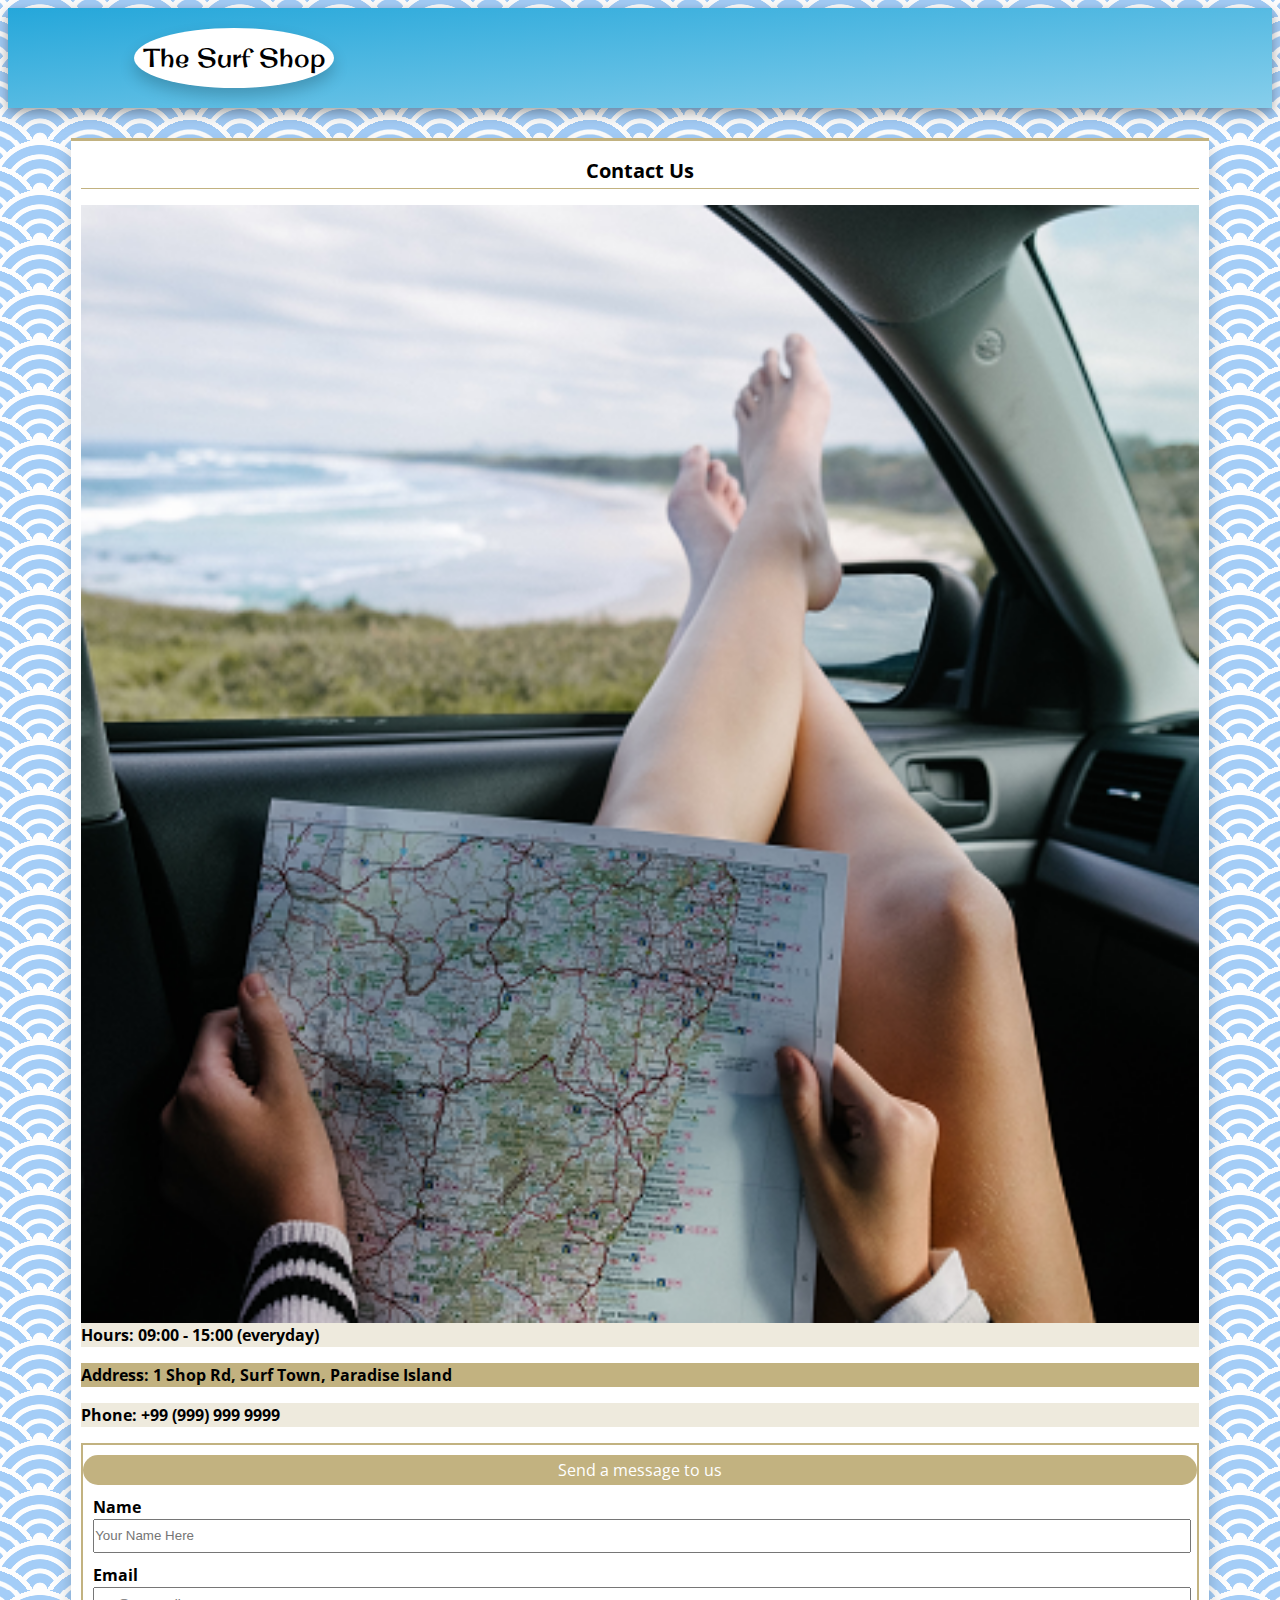
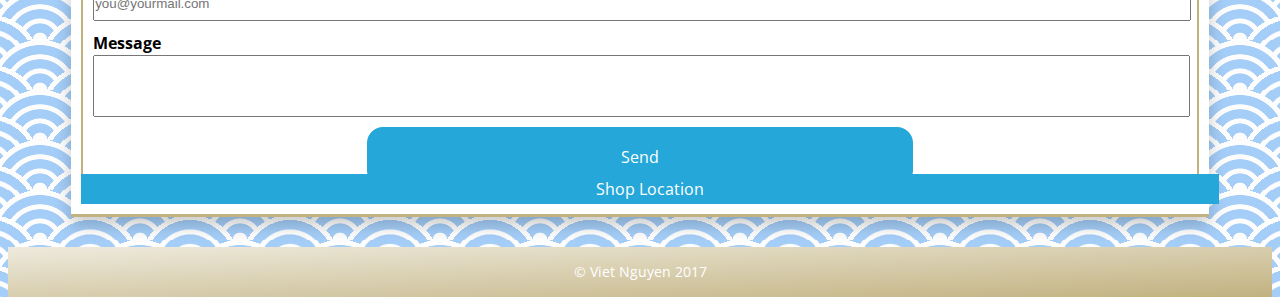
==== contact.html @ ef5895ad "working on jumbotron" ====
<!DOCTYPE html>
<html lang="en">
	<head>
		<meta charset="utf-8"/>
		<meta http-equiv="x-ua-compatible" content="ie=edge"/>
		<meta name="viewport" content="width=device-width, initial-scale=1"/>
		<link rel="stylesheet" type="text/css" href="http://meyerweb.com/eric/tools/css/reset/reset.css"/>
		<link rel="stylesheet" type="text/css" href="assets/style.css"/>
		<link href="https://fonts.googleapis.com/css?family=Open+Sans|Original+Surfer" rel="stylesheet">
		<title>The Surf Shop - Contact</title>
	</head>
	
	<body>
		<nav>
			<div class="dropdown" style="float:left;">
			    <button class="dropbtn">
					<div class="sandwichMenu"></div>
					<div class="sandwichMenu"></div>
				</button>
				
			    <div class="dropdown-content" style="left:0;">
					<a href="shop.html">Shop</a>
					<a href="events.html">Events</a>
					<a href="contact.html">Contact</a>
			    </div>
			</div>
			
			<div class="logo">
				<a href="index.html">The Surf Shop</a>
			</div>
		</nav>
		
		<div class="content">
			<div class="container">
				<div class="textWrap clearfix">
					<h1 class="title">Contact Us</h1>
					
					<div class="containerCard containerCardBreak cardOdd">
						<div class="containerFull">
							<a href="">
								<img src="assets/map.png" alt="Party" class="img"/>
								<div class="details">Shop Location</div>
							</a>
						</div>
						<div class="boldText contactLight"><p>Hours: 09:00 - 15:00 (everyday)</p></div>
						<div class="boldText contactDark"><p>Address: 1 Shop Rd, Surf Town, Paradise Island</p></div>
						<div class="boldText contactLight"><p>Phone: +99 (999) 999 9999</p></div>
					</div>
					
					<div class="containerCard containerCardBreak cardBorder cardEven">
						<div class="surfboard messageTitle">
							Send a message to us
						</div>
						
						<form class="contactForm">
							<div>
								<label class="labelName boldText">Name</label>
								<input type="text" class="input" placeholder="Your Name Here">
							</div>
							<div>
								<label class="labelName boldText">Email</label>
								<input type="email" class="input" placeholder="you@yourmail.com">
							</div>
							<div>
								<label class="labelName boldText">Message</label>
								<textarea class="input textArea"></textarea>
							</div>
							<a href=""><div class="button">Send</div></a>
						</form>	
					</div>
				</div>
			</div>
		</div>
		
		<footer class="footer">
			<div class="copyright">&copy; Viet Nguyen 2017</div>
		</footer>
	</body>
</html>
---- assets/style.css ----
a {
	text-decoration: none;
	color: white;
}

body {
	background-color: #0077be;
	background-image: url("wave.png");
	display: flex;
	flex-direction: column;
}

body, html {
	height: 100%;
}

nav {
	width: 100%;
	height: 100px;
	background-color: #87ceeb;
	background: -webkit-linear-gradient(left top, #25a7da, #87ceeb);
    background: -o-linear-gradient(bottom right, #25a7da, #87ceeb);
    background: -moz-linear-gradient(bottom right, #25a7da, #87ceeb);
    background: linear-gradient(to bottom right, #25a7da, #87ceeb);
	box-shadow: 0 4px 8px 0 rgba(0, 0, 0, 0.2), 0 6px 20px 0 rgba(0, 0, 0, 0.19);
}

/*========================================================SANDWICH MENU*/
.dropbtn {
	background-color: transparent;
	margin: 20px 0;
    padding: 16px;
	border: none;
    font-size: 16px;
    cursor: pointer;
}

.sandwichMenu {
    width: 35px;
    height: 5px;
    background-color: white;
    margin: 6px 0;
}

.dropdown {
    position: relative;
    display: inline-block;
}

.dropdown-content {
    display: none;
    position: absolute;
    right: 0;
    background-color: #eeeadd;
    min-width: 160px;
    box-shadow: 0px 8px 16px 0px rgba(0,0,0,0.2);
    z-index: 1;
	font-family: 'Original Surfer', cursive;
}

.dropdown-content a {
    color: black;
    padding: 12px 16px;
    text-decoration: none;
    display: block;
}

.dropdown-content a:hover {
	background-color: #c2b280;
}

.dropdown:hover .dropdown-content {
    display: block;
}

.dropdown:hover .sandwichMenu {
    background-color: #eeeadd;
}

/*========================================================LOGO*/
.logo {
	display: block;
	width: 200px;
	height: 60px;
	background-color: white;
	border-radius: 50%;
	margin: 20px auto;
	text-align: center;
	text-decoration: none;
	vertical-align: middle;
	line-height: 60px;
	font-family: 'Original Surfer', cursive;
	font-size: 26px;
	color: black;
	box-shadow: 0px 8px 16px 0px rgba(0,0,0,0.2);
	/*====================LOGO ANIMATION*/
	position: relative;
	-webkit-animation-name: logo; /* Safari 4.0 - 8.0 */
    -webkit-animation-duration: 10s; /* Safari 4.0 - 8.0 */
    animation-name: logo;
    animation-duration: 10s;
	animation-iteration-count: infinite;
}

.logo a {
	text-decoration: none;
	color: black;
}

.logo:hover {
	text-shadow: 0 0 3px #FF0000;
}

/*===================================LOGO ANIMATION*/
/* Safari 4.0 - 8.0 */
@-webkit-keyframes logo {
    0%   	{background-color: white; left:0px; top:0px;}
	12.5% 	{background-color: #9400D3; left:5px; top:5px;}
    25%  	{background-color: #4B0082; left:5px; top:0px;}
	37.5% 	{background-color: #0000FF; left:5px; top:-5px;}
    50%  	{background-color: #00FF00; left:0px; top:0px;}
	62.5% 	{background-color: #FFFF00; left:-5px; top:5px;}
	75% 	{background-color: #FF7F00; left:-5px; top:0px;}
	87.5% 	{background-color: #FF0000; left:-5px; top:-5px;}
    100% 	{background-color: white; left:0px; top:0px;}
}

/* Standard syntax */
@keyframes logo {
    0%   	{background-color: white; left:0px; top:0px;}
	12.5% 	{background-color: #9400D3; left:5px; top:5px;}
    25%  	{background-color: #4B0082; left:5px; top:0px;}
	37.5% 	{background-color: #0000FF; left:5px; top:-5px;}
    50%  	{background-color: #00FF00; left:0px; top:0px;}
	62.5% 	{background-color: #FFFF00; left:-5px; top:5px;}
	75% 	{background-color: #FF7F00; left:-5px; top:0px;}
	87.5% 	{background-color: #FF0000; left:-5px; top:-5px;}
    100% 	{background-color: white; left:0px; top:0px;}
}

/*========================================================PAGE CONTENT*/

/*==================JUMBOTRON START*/
.jumbotron {
	display: none;
}

.jumbotronVideo {
	width: 100%;
	margin: 0;
	padding: 0;
	overflow: hidden;
	z-index: 0;
}

.jumbotronContent {
	position: absolute;
	width: 50%;
	z-index: 1;
	top: 20%;
	margin-left: 25%;
	text-align: center;
	vertical-align: middle;
	font-family: 'Open Sans', sans-serif;
	font-size: 20px;
	color: #eeeadd;
}

/*JUMBOTRON BUTTONS ANIMATION*/
.jbShop {
    -webkit-animation-name: jbShop; /* Safari 4.0 - 8.0 */
    -webkit-animation-duration: 10s; /* Safari 4.0 - 8.0 */
    -webkit-animation-iteration-count: infinite; /* Safari 4.0 - 8.0 */
    animation-name: jbShop;
    animation-duration: 10s;
    animation-iteration-count: infinite;
}

.jButton:hover {
	color: black;
	text-shadow: 0 0 5px white;
}

/* Safari 4.0 - 8.0 */
@-webkit-keyframes jbShop {
	0% 		{background-color: #9400D3;}
    15%  	{background-color: #4B0082;}
	30% 	{background-color: #0000FF;}
    45%  	{background-color: #00FF00;}
	60% 	{background-color: #FFFF00;}
	75% 	{background-color: #FF7F00;}
	90% 	{background-color: #FF0000;}
    100% 	{background-color: #FF0000;}
}

/* Standard syntax */
@keyframes jbShop {
    0% 		{background-color: #9400D3;}
    15%  	{background-color: #4B0082;}
	30% 	{background-color: #0000FF;}
    45%  	{background-color: #00FF00;}
	60% 	{background-color: #FFFF00;}
	75% 	{background-color: #FF7F00;}
	90% 	{background-color: #FF0000;}
    100% 	{background-color: #FF0000;}
}

.jbEvents {
    -webkit-animation-name: jbEvents; /* Safari 4.0 - 8.0 */
    -webkit-animation-duration: 10s; /* Safari 4.0 - 8.0 */
    -webkit-animation-iteration-count: infinite; /* Safari 4.0 - 8.0 */
    animation-name: jbEvents;
    animation-duration: 10s;
    animation-iteration-count: infinite;
}

/* Safari 4.0 - 8.0 */
@-webkit-keyframes jbEvents {
	0% 		{background-color: #FF0000;}
	15% 	{background-color: #9400D3;}
    30%  	{background-color: #4B0082;}
	45% 	{background-color: #0000FF;}
    60%  	{background-color: #00FF00;}
	75% 	{background-color: #FFFF00;}
	90% 	{background-color: #FF7F00;}
    100% 	{background-color: #FF7F00;}
}

/* Standard syntax */
@keyframes jbEvents {
    0% 		{background-color: #FF0000;}
	15% 	{background-color: #9400D3;}
    30%  	{background-color: #4B0082;}
	45% 	{background-color: #0000FF;}
    60%  	{background-color: #00FF00;}
	75% 	{background-color: #FFFF00;}
	90% 	{background-color: #FF7F00;}
    100% 	{background-color: #FF7F00;}
}

.jbContact {
    -webkit-animation-name: jbContact; /* Safari 4.0 - 8.0 */
    -webkit-animation-duration: 10s; /* Safari 4.0 - 8.0 */
    -webkit-animation-iteration-count: infinite; /* Safari 4.0 - 8.0 */
    animation-name: jbContact;
    animation-duration: 10s;
    animation-iteration-count: infinite;
}

/* Safari 4.0 - 8.0 */
@-webkit-keyframes jbContact {
	0% 		{background-color: #FF7F00;}
	15% 	{background-color: #FF0000;}
	30% 	{background-color: #9400D3;}
    45%  	{background-color: #4B0082;}
	60% 	{background-color: #0000FF;}
    75%  	{background-color: #00FF00;}
	90% 	{background-color: #FFFF00;}
    100% 	{background-color: #FFFF00;}
}

/* Standard syntax */
@keyframes jbContact {
    0% 		{background-color: #FF7F00;}
	15% 	{background-color: #FF0000;}
	30% 	{background-color: #9400D3;}
    45%  	{background-color: #4B0082;}
	60% 	{background-color: #0000FF;}
    75%  	{background-color: #00FF00;}
	90% 	{background-color: #FFFF00;}
    100% 	{background-color: #FFFF00;}
}

/*==================JUMBOTRON END*/

/* Sticky Footer */
.content {
	flex: 1 0 auto;
}

.container {
	position: relative;
	width: 100%;
	margin: 30px auto;
	background-color: white;
	padding: 5px 0;
	font-family: 'Open Sans', sans-serif;
	border-top: 3px solid #c2b280;
	border-bottom: 3px solid #c2b280;
	box-shadow: 0px 8px 16px 0px rgba(0,0,0,0.2);
}

.textWrap { 
	margin: 10px;
	font-size: 16px;
	color: black;
	line-height: 24px;
} /*<<<<<<<<<<<<<<<<<<<<<<<<<<<<<<<<<<<<<<<<<<<<<<<<<<<<<<<<<<<<<<< REMOVE THIS CLASS*/

.card {
	margin: 1%;
	padding-top: 10px;
	font-size: 16px;
	line-height: 24px;
}

.title {
	font-weight: bold;
	font-size: 20px;
	padding-bottom: 5px;
	border-bottom: 1px solid #c2b280;
	margin-bottom: 5px;
} /*<<<<<<<<<<<<<<<<<<<<<<<<<<<<<<<<<<<<<<<<<<<<<<<<<<<<<<<<<<<<<<< REMOVE THIS CLASS*/

.cardBorder {
	border: 2px solid #c2b280;
	border-bottom-left-radius: 1em;
	border-bottom-right-radius: 1em;
} /*<<<<<<<<<<<<<<<<<<<<<<<<<<<<<<<<<<<<<<<<<<<<<<<<<<<<<<<<<<<<<<< REMOVE THIS CLASS*/

.cardBorder p {
	margin: 10px;
} /*<<<<<<<<<<<<<<<<<<<<<<<<<<<<<<<<<<<<<<<<<<<<<<<<<<<<<<<<<<<<<<< REMOVE THIS CLASS*/

.containerImg {
	display: inline-block;
	position: relative;
}

.imgHalf {
	width: 50%;
}

.imgFull {
	width: 100%;
}

.imgLeft {
	float: left;
	margin-right: 10px;
}

.imgRight {
	float: right;
	margin-left: 10px;
}

.img {
	width: 100%;
	float: left;
}

.details {
	position: absolute;
	background-color: #25a7da;
	width: 100%;
	height: 30px;
	bottom: 10px;
	text-align: center;
	vertical-align: middle;
	line-height: 30px;
}

.details:hover {
	background-color: #87ceeb;
}

.clearfix::after {
    content: "";
    clear: both;
    display: table;
}

.button {
	width: 50%;
	height: 60px;
	margin: 0 auto;
	background-color: #25a7da;
	border-radius: 1em;
	text-align: center;
	vertical-align: middle;
	line-height: 60px;
	margin: 10px auto;
}

/*========================================================SHOP CONTENT*/
.containerItem {
	margin: 1%;
	padding-top: 10px;
	font-size: 16px;
	line-height: 24px;
}

.itemDecor {
	border: 2px solid #eeeadd;
}

.surfboard {
	width: 100%;
	height: 30px;
	background-color: #c2b280;
	border-radius: 1em;
	text-align: center;
	vertical-align: middle;
	line-height: 30px;
}

/*========================================================EVENTS CONTENT*/
.boldText {
	font-weight: bold;
}

/*========================================================CONTACT CONTENT*/
.contactLight {
	width: 100%;
	height: 100%;
	background-color: #eeeadd;
}

.contactDark {
	width: 100%;
	height: 100%;
	background-color: #c2b280;
}

.messageTitle {
	margin: 10px 0;
	color: white;
}

.contactForm {
	margin: 10px;
}

.labelName {
	width: 100%;
	display: block;
}

.input {
	margin: 0;
	padding: 0;
	width: 100%;
	display: block;
	vertical-align: middle;
	line-height: 30px;
	margin-bottom: 10px;
}

.textArea {
	resize: none;
	margin: 0;
	padding-left: 1px; /*NEED TO FIX THIS PADDING TO MAKE TEXTAREA THE SAME WIDTH WITH INPUT*/
}
/*========================================================FOOTER*/
.footer {
	flex-shrink: 0;
	width: 100%;
	height: 50px;
	font-family: 'Open Sans', sans-serif;
	color: white;
	font-size: 14px;
	line-height: 50px;
	text-align: center;
	background-color: #c2b280;
	background: -webkit-linear-gradient(left top, #eeeadd, #c2b280);
    background: -o-linear-gradient(bottom right, #eeeadd, #c2b280);
    background: -moz-linear-gradient(bottom right, #eeeadd, #c2b280);
    background: linear-gradient(to bottom right, #eeeadd, #c2b280);
}

.copyright {
	position: relative;
    -webkit-animation-name: copyright; /* Safari 4.0 - 8.0 */
    -webkit-animation-duration: 4s; /* Safari 4.0 - 8.0 */
    -webkit-animation-iteration-count: infinite; /* Safari 4.0 - 8.0 */
    animation-name: copyright;
    animation-duration: 4s;
    animation-iteration-count: infinite;
}

/*=======================================COPYRIGHT ANIMATION*/
/* Safari 4.0 - 8.0 */
@-webkit-keyframes copyright {
    0%   {color:red;}
    25%  {color:yellow;}
    50%  {color:blue;}
    75%  {color:green;}
    100% {color:red;}
}

/* Standard syntax */
@keyframes copyright {
    0%   {color:red;}
    25%  {color:yellow;}
    50%  {color:blue;}
    75%  {color:green;}
    100% {color:red;}
}

/*========================================================= MEDIA QUEIRES*/

/*TOO SMALL*/
@media only screen and (max-width: 315px) {
	.logo {
		display: none;
	}
}

/*IPAD*/
@media only screen and (min-width: 768px) {
	.container {
		display: inline-block;
	}
	
	.card {
		width: 30%;
		margin-right: 3%;
		float: left;
	}
	
	.lastCard {
		float: right;
		margin-right: 1%;
	}
	
	.title {
		display: block;
		text-align: center;
	}
	
	.imgHalf {
		width: 100%;
	}
}

/*LAPTOP*/
@media only screen and (min-width: 1024px) {
	.jumbotron {
		padding: 0;
		position: relative;
		display: inline-block;
	}
	
	.dropdown {
		display: none;
	}
	
	.logo {
		float: left;
		margin-left: 10%;
	}
	
	.content {
		width: 90%;
		margin: 0 auto;
	}
	
	.container {
		display: inline-block;
	}
}
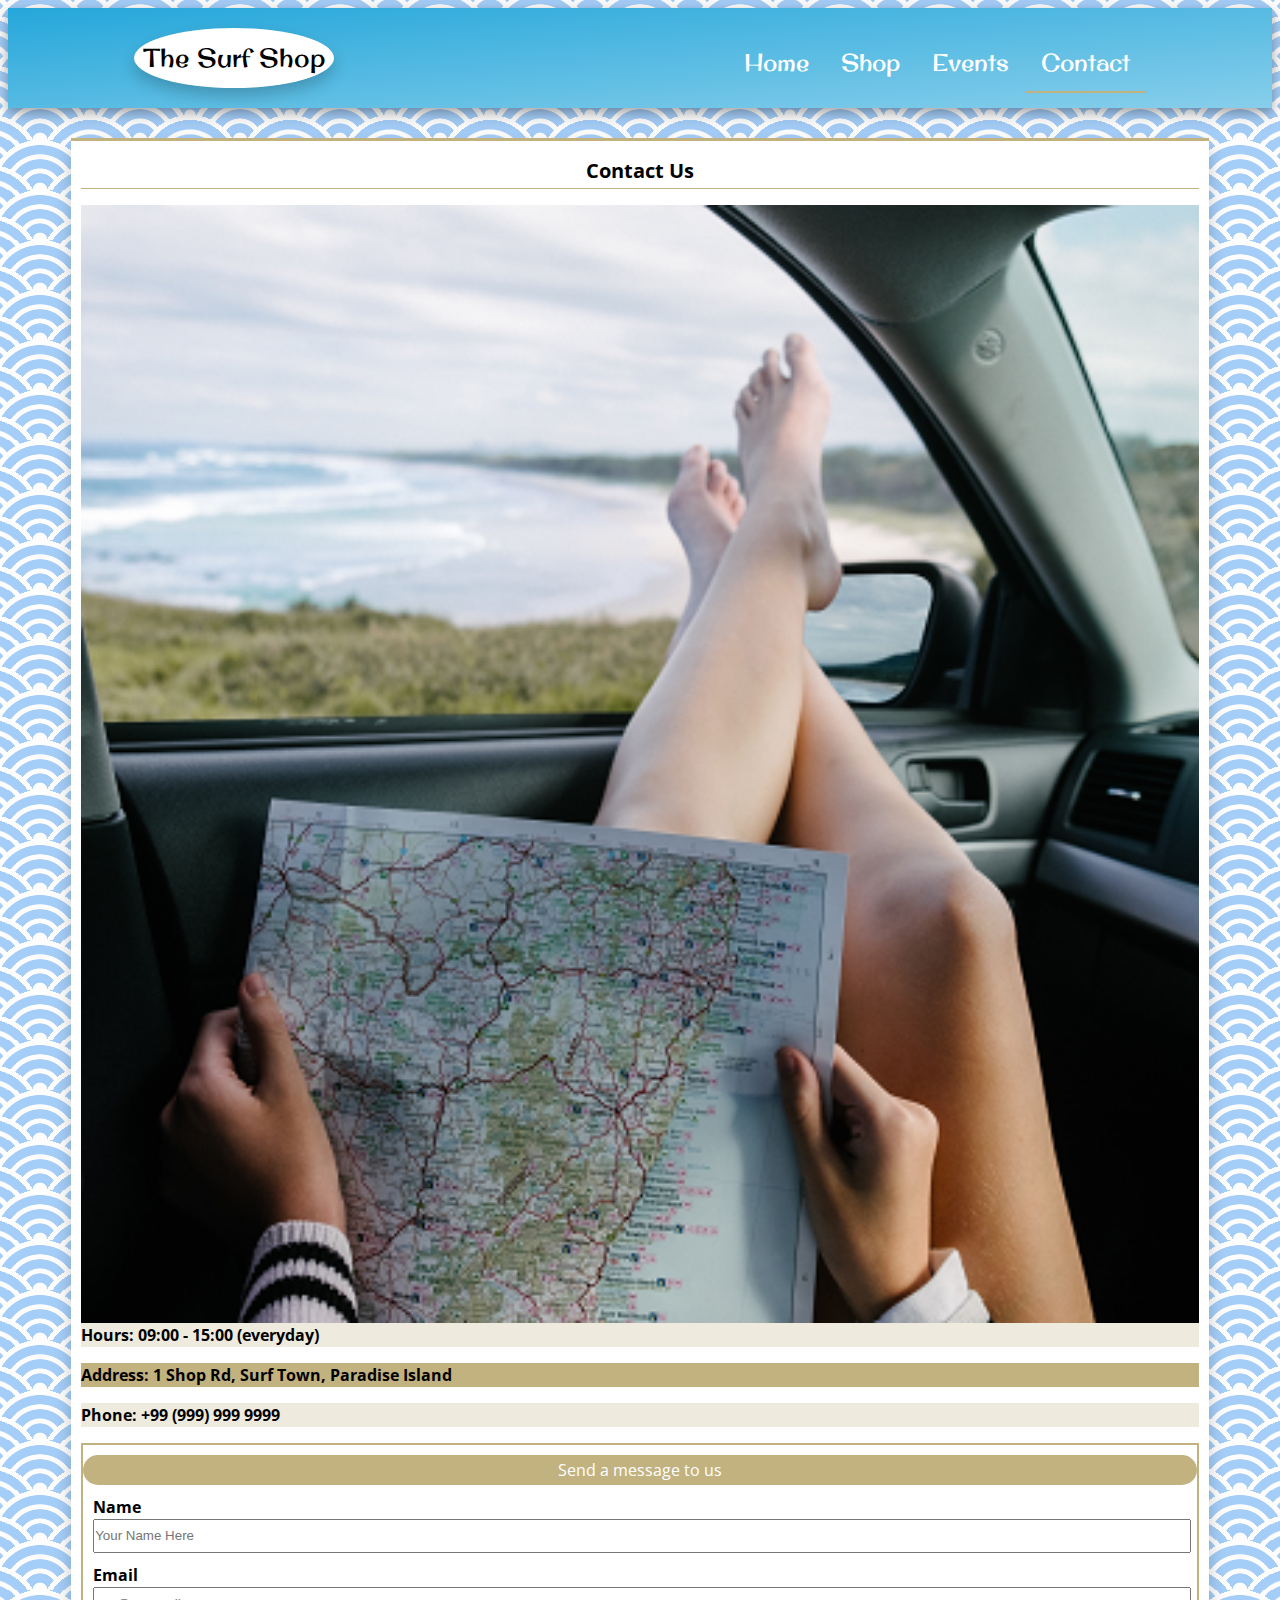
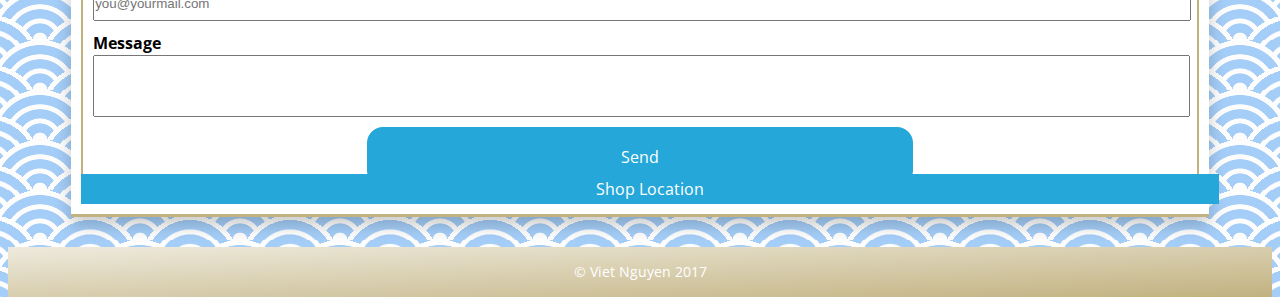
==== commit 34af06d4: "index done, working on shop" ====
--- a/contact.html
+++ b/contact.html
@@ -12,6 +12,7 @@
 	
 	<body>
 		<nav>
+		
 			<div class="dropdown" style="float:left;">
 			    <button class="dropbtn">
 					<div class="sandwichMenu"></div>
@@ -28,12 +29,22 @@
 			<div class="logo">
 				<a href="index.html">The Surf Shop</a>
 			</div>
+			
+			<div class="menu">
+				<ul>
+				  <li><a href="contact.html" class="active">Contact</a></li>
+				  <li><a href="events.html">Events</a></li>
+				  <li><a href="shop.html">Shop</a></li>
+				  <li><a href="index.html">Home</a></li>
+				</ul>
+			</div>
+			
 		</nav>
 		
 		<div class="content">
 			<div class="container">
 				<div class="textWrap clearfix">
-					<h1 class="title">Contact Us</h1>
+					<h1>Contact Us</h1>
 					
 					<div class="containerCard containerCardBreak cardOdd">
 						<div class="containerFull">
--- a/assets/style.css
+++ b/assets/style.css
@@ -8,6 +8,7 @@
 	background-image: url("wave.png");
 	display: flex;
 	flex-direction: column;
+	font-family: 'Open Sans', sans-serif;
 }
 
 body, html {
@@ -75,6 +76,41 @@
 
 .dropdown:hover .sandwichMenu {
     background-color: #eeeadd;
+}
+/*========================================================FULL MENU*/
+.menu {
+	display: none;
+	height: 100px;
+	margin-right: 10%;
+	font-family: 'Original Surfer', cursive;
+	font-size: 24px;
+}
+
+.menu ul {
+    list-style-type: none;
+    margin: 25px 0;
+    padding: 0;
+    overflow: hidden;
+}
+
+.menu li {
+    float: right;
+}
+
+.menu li a {
+    display: block;
+    color: white;
+    text-align: center;
+    padding: 14px 16px;
+    text-decoration: none;
+}
+
+.menu li a:hover:not(.active) {
+    border-bottom: 2px solid #eeeadd;
+}
+
+.active {
+    border-bottom: 2px solid #c2b280;
 }
 
 /*========================================================LOGO*/
@@ -161,7 +197,6 @@
 	margin-left: 25%;
 	text-align: center;
 	vertical-align: middle;
-	font-family: 'Open Sans', sans-serif;
 	font-size: 20px;
 	color: #eeeadd;
 }
@@ -284,10 +319,17 @@
 	margin: 30px auto;
 	background-color: white;
 	padding: 5px 0;
-	font-family: 'Open Sans', sans-serif;
 	border-top: 3px solid #c2b280;
 	border-bottom: 3px solid #c2b280;
 	box-shadow: 0px 8px 16px 0px rgba(0,0,0,0.2);
+}
+
+.container h1 {
+	font-weight: bold;
+	font-size: 20px;
+	padding-bottom: 5px;
+	border-bottom: 1px solid #c2b280;
+	margin-bottom: 5px;
 }
 
 .textWrap { 
@@ -304,14 +346,6 @@
 	line-height: 24px;
 }
 
-.title {
-	font-weight: bold;
-	font-size: 20px;
-	padding-bottom: 5px;
-	border-bottom: 1px solid #c2b280;
-	margin-bottom: 5px;
-} /*<<<<<<<<<<<<<<<<<<<<<<<<<<<<<<<<<<<<<<<<<<<<<<<<<<<<<<<<<<<<<<< REMOVE THIS CLASS*/
-
 .cardBorder {
 	border: 2px solid #c2b280;
 	border-bottom-left-radius: 1em;
@@ -359,7 +393,7 @@
 	text-align: center;
 	vertical-align: middle;
 	line-height: 30px;
-}
+} /*<========================= need work smaller screen affects button*/
 
 .details:hover {
 	background-color: #87ceeb;
@@ -457,7 +491,6 @@
 	flex-shrink: 0;
 	width: 100%;
 	height: 50px;
-	font-family: 'Open Sans', sans-serif;
 	color: white;
 	font-size: 14px;
 	line-height: 50px;
@@ -513,6 +546,11 @@
 		display: inline-block;
 	}
 	
+	.container h1 {
+		display: block;
+		text-align: center;
+	}
+	
 	.card {
 		width: 30%;
 		margin-right: 3%;
@@ -524,11 +562,6 @@
 		margin-right: 1%;
 	}
 	
-	.title {
-		display: block;
-		text-align: center;
-	}
-	
 	.imgHalf {
 		width: 100%;
 	}
@@ -536,6 +569,10 @@
 
 /*LAPTOP*/
 @media only screen and (min-width: 1024px) {
+	.menu {
+		display: block;
+	}
+
 	.jumbotron {
 		padding: 0;
 		position: relative;
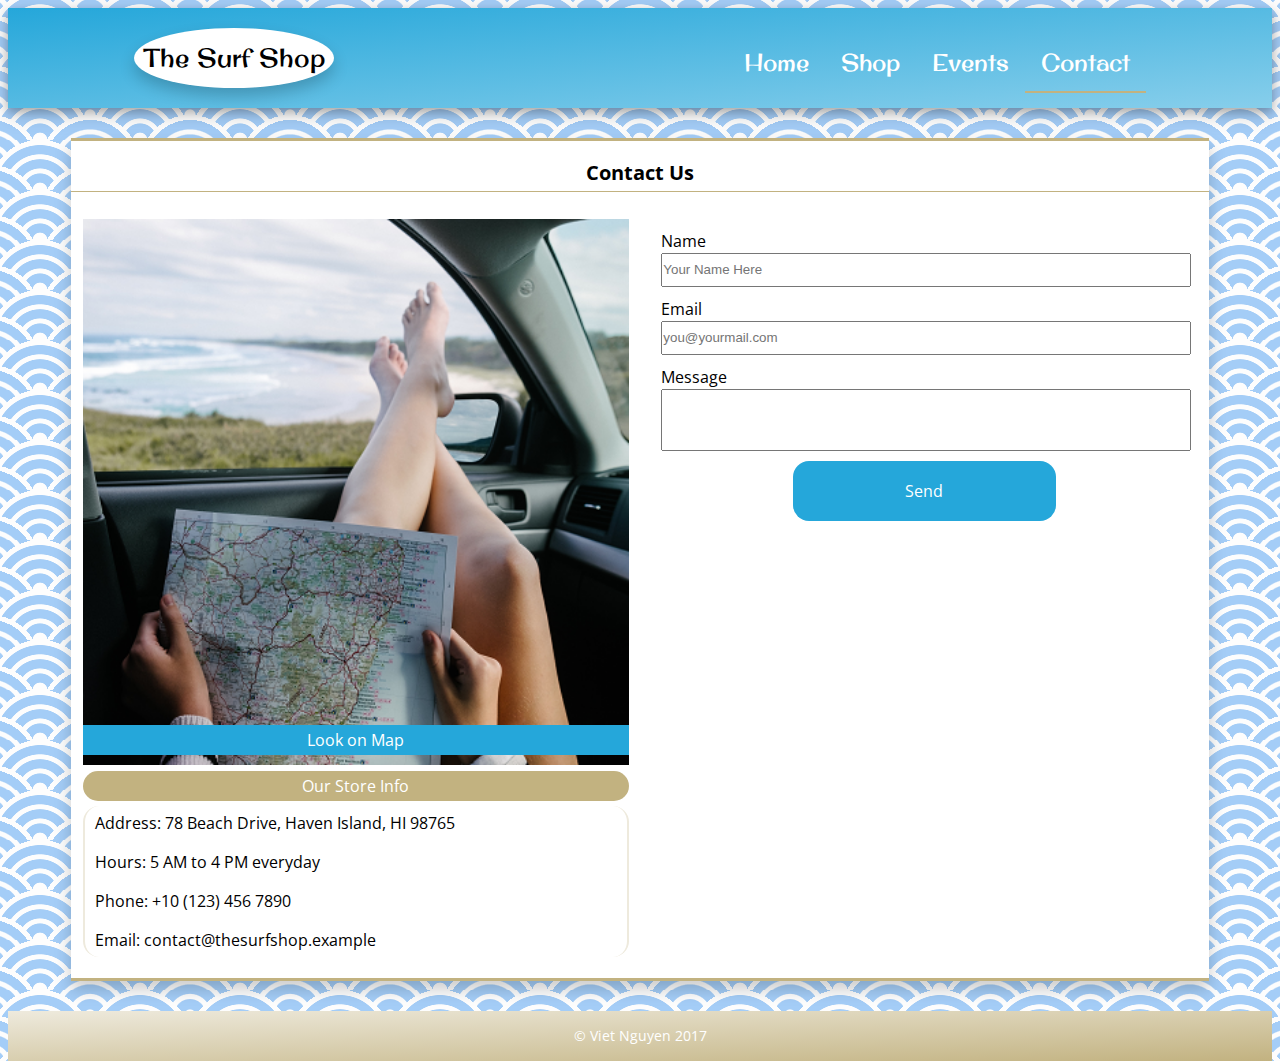
==== commit 707ddd02: "final" ====
--- a/contact.html
+++ b/contact.html
@@ -6,6 +6,7 @@
 		<meta name="viewport" content="width=device-width, initial-scale=1"/>
 		<link rel="stylesheet" type="text/css" href="http://meyerweb.com/eric/tools/css/reset/reset.css"/>
 		<link rel="stylesheet" type="text/css" href="assets/style.css"/>
+		<link rel="icon" type="image/png" href="assets/favicon.png"/>
 		<link href="https://fonts.googleapis.com/css?family=Open+Sans|Original+Surfer" rel="stylesheet">
 		<title>The Surf Shop - Contact</title>
 	</head>
@@ -43,43 +44,47 @@
 		
 		<div class="content">
 			<div class="container">
-				<div class="textWrap clearfix">
-					<h1>Contact Us</h1>
-					
-					<div class="containerCard containerCardBreak cardOdd">
-						<div class="containerFull">
-							<a href="">
-								<img src="assets/map.png" alt="Party" class="img"/>
-								<div class="details">Shop Location</div>
-							</a>
-						</div>
-						<div class="boldText contactLight"><p>Hours: 09:00 - 15:00 (everyday)</p></div>
-						<div class="boldText contactDark"><p>Address: 1 Shop Rd, Surf Town, Paradise Island</p></div>
-						<div class="boldText contactLight"><p>Phone: +99 (999) 999 9999</p></div>
+			
+			<h1>Contact Us</h1>
+			
+				<div class="containerItem clearfix">
+					<div class="containerImg imgFull">
+						<a href="">
+							<img src="assets/map.png" alt="Store Location" class="img"/>
+							<div class="details">Look on Map</div>
+						</a>
 					</div>
 					
-					<div class="containerCard containerCardBreak cardBorder cardEven">
-						<div class="surfboard messageTitle">
-							Send a message to us
-						</div>
-						
-						<form class="contactForm">
-							<div>
-								<label class="labelName boldText">Name</label>
-								<input type="text" class="input" placeholder="Your Name Here">
-							</div>
-							<div>
-								<label class="labelName boldText">Email</label>
-								<input type="email" class="input" placeholder="you@yourmail.com">
-							</div>
-							<div>
-								<label class="labelName boldText">Message</label>
-								<textarea class="input textArea"></textarea>
-							</div>
-							<a href=""><div class="button">Send</div></a>
-						</form>	
+					<div class="itemName">
+						<a href="">Our Store Info</a>
+					</div>
+					
+					<div class="itemDecor">
+						<p>Address: 78 Beach Drive, Haven Island, HI 98765</p>
+						<p>Hours: 5 AM to 4 PM everyday</p>
+						<p>Phone: +10 (123) 456 7890</p>
+						<p>Email: contact@thesurfshop.example</p>
 					</div>
 				</div>
+				
+				<div class="containerItem clearfix">
+					<form class="contactForm">
+						<div>
+							<label>Name</label>
+							<input type="text" class="input" placeholder="Your Name Here">
+						</div>
+						<div>
+							<label>Email</label>
+							<input type="email" class="input" placeholder="you@yourmail.com">
+						</div>
+						<div>
+							<label>Message</label>
+							<textarea class="input textArea"></textarea>
+						</div>
+						<a href=""><div class="button">Send</div></a>
+					</form>
+				</div>
+				
 			</div>
 		</div>
 		
--- a/assets/style.css
+++ b/assets/style.css
@@ -25,7 +25,6 @@
     background: linear-gradient(to bottom right, #25a7da, #87ceeb);
 	box-shadow: 0 4px 8px 0 rgba(0, 0, 0, 0.2), 0 6px 20px 0 rgba(0, 0, 0, 0.19);
 }
-
 /*========================================================SANDWICH MENU*/
 .dropbtn {
 	background-color: transparent;
@@ -112,7 +111,6 @@
 .active {
     border-bottom: 2px solid #c2b280;
 }
-
 /*========================================================LOGO*/
 .logo {
 	display: block;
@@ -146,7 +144,6 @@
 .logo:hover {
 	text-shadow: 0 0 3px #FF0000;
 }
-
 /*===================================LOGO ANIMATION*/
 /* Safari 4.0 - 8.0 */
 @-webkit-keyframes logo {
@@ -173,9 +170,7 @@
 	87.5% 	{background-color: #FF0000; left:-5px; top:-5px;}
     100% 	{background-color: white; left:0px; top:0px;}
 }
-
 /*========================================================PAGE CONTENT*/
-
 /*==================JUMBOTRON START*/
 .jumbotron {
 	display: none;
@@ -305,9 +300,8 @@
 	90% 	{background-color: #FFFF00;}
     100% 	{background-color: #FFFF00;}
 }
-
 /*==================JUMBOTRON END*/
-
+/*========================================================GENERAL CONTENT*/
 /* Sticky Footer */
 .content {
 	flex: 1 0 auto;
@@ -332,13 +326,6 @@
 	margin-bottom: 5px;
 }
 
-.textWrap { 
-	margin: 10px;
-	font-size: 16px;
-	color: black;
-	line-height: 24px;
-} /*<<<<<<<<<<<<<<<<<<<<<<<<<<<<<<<<<<<<<<<<<<<<<<<<<<<<<<<<<<<<<<< REMOVE THIS CLASS*/
-
 .card {
 	margin: 1%;
 	padding-top: 10px;
@@ -346,16 +333,6 @@
 	line-height: 24px;
 }
 
-.cardBorder {
-	border: 2px solid #c2b280;
-	border-bottom-left-radius: 1em;
-	border-bottom-right-radius: 1em;
-} /*<<<<<<<<<<<<<<<<<<<<<<<<<<<<<<<<<<<<<<<<<<<<<<<<<<<<<<<<<<<<<<< REMOVE THIS CLASS*/
-
-.cardBorder p {
-	margin: 10px;
-} /*<<<<<<<<<<<<<<<<<<<<<<<<<<<<<<<<<<<<<<<<<<<<<<<<<<<<<<<<<<<<<<< REMOVE THIS CLASS*/
-
 .containerImg {
 	display: inline-block;
 	position: relative;
@@ -393,7 +370,7 @@
 	text-align: center;
 	vertical-align: middle;
 	line-height: 30px;
-} /*<========================= need work smaller screen affects button*/
+}
 
 .details:hover {
 	background-color: #87ceeb;
@@ -417,6 +394,9 @@
 	margin: 10px auto;
 }
 
+.button:hover {
+	background-color: #87ceeb;
+}
 /*========================================================SHOP CONTENT*/
 .containerItem {
 	margin: 1%;
@@ -427,9 +407,17 @@
 
 .itemDecor {
 	border: 2px solid #eeeadd;
-}
-
-.surfboard {
+	border-top: 0;
+	border-bottom: 0;
+	border-radius: 1em;
+}
+
+.itemDecor p {
+	margin: 5px;
+	padding: 5px;
+}
+
+.itemName {
 	width: 100%;
 	height: 30px;
 	background-color: #c2b280;
@@ -438,37 +426,9 @@
 	vertical-align: middle;
 	line-height: 30px;
 }
-
-/*========================================================EVENTS CONTENT*/
-.boldText {
-	font-weight: bold;
-}
-
 /*========================================================CONTACT CONTENT*/
-.contactLight {
-	width: 100%;
-	height: 100%;
-	background-color: #eeeadd;
-}
-
-.contactDark {
-	width: 100%;
-	height: 100%;
-	background-color: #c2b280;
-}
-
-.messageTitle {
-	margin: 10px 0;
-	color: white;
-}
-
 .contactForm {
 	margin: 10px;
-}
-
-.labelName {
-	width: 100%;
-	display: block;
 }
 
 .input {
@@ -484,7 +444,7 @@
 .textArea {
 	resize: none;
 	margin: 0;
-	padding-left: 1px; /*NEED TO FIX THIS PADDING TO MAKE TEXTAREA THE SAME WIDTH WITH INPUT*/
+	padding-left: 2px;
 }
 /*========================================================FOOTER*/
 .footer {
@@ -511,7 +471,6 @@
     animation-duration: 4s;
     animation-iteration-count: infinite;
 }
-
 /*=======================================COPYRIGHT ANIMATION*/
 /* Safari 4.0 - 8.0 */
 @-webkit-keyframes copyright {
@@ -521,7 +480,6 @@
     75%  {color:green;}
     100% {color:red;}
 }
-
 /* Standard syntax */
 @keyframes copyright {
     0%   {color:red;}
@@ -530,16 +488,13 @@
     75%  {color:green;}
     100% {color:red;}
 }
-
 /*========================================================= MEDIA QUEIRES*/
-
 /*TOO SMALL*/
 @media only screen and (max-width: 315px) {
 	.logo {
 		display: none;
 	}
 }
-
 /*IPAD*/
 @media only screen and (min-width: 768px) {
 	.container {
@@ -565,8 +520,12 @@
 	.imgHalf {
 		width: 100%;
 	}
-}
-
+	
+	.containerItem {
+		width: 48%;
+		float: left;
+	}
+}
 /*LAPTOP*/
 @media only screen and (min-width: 1024px) {
 	.menu {
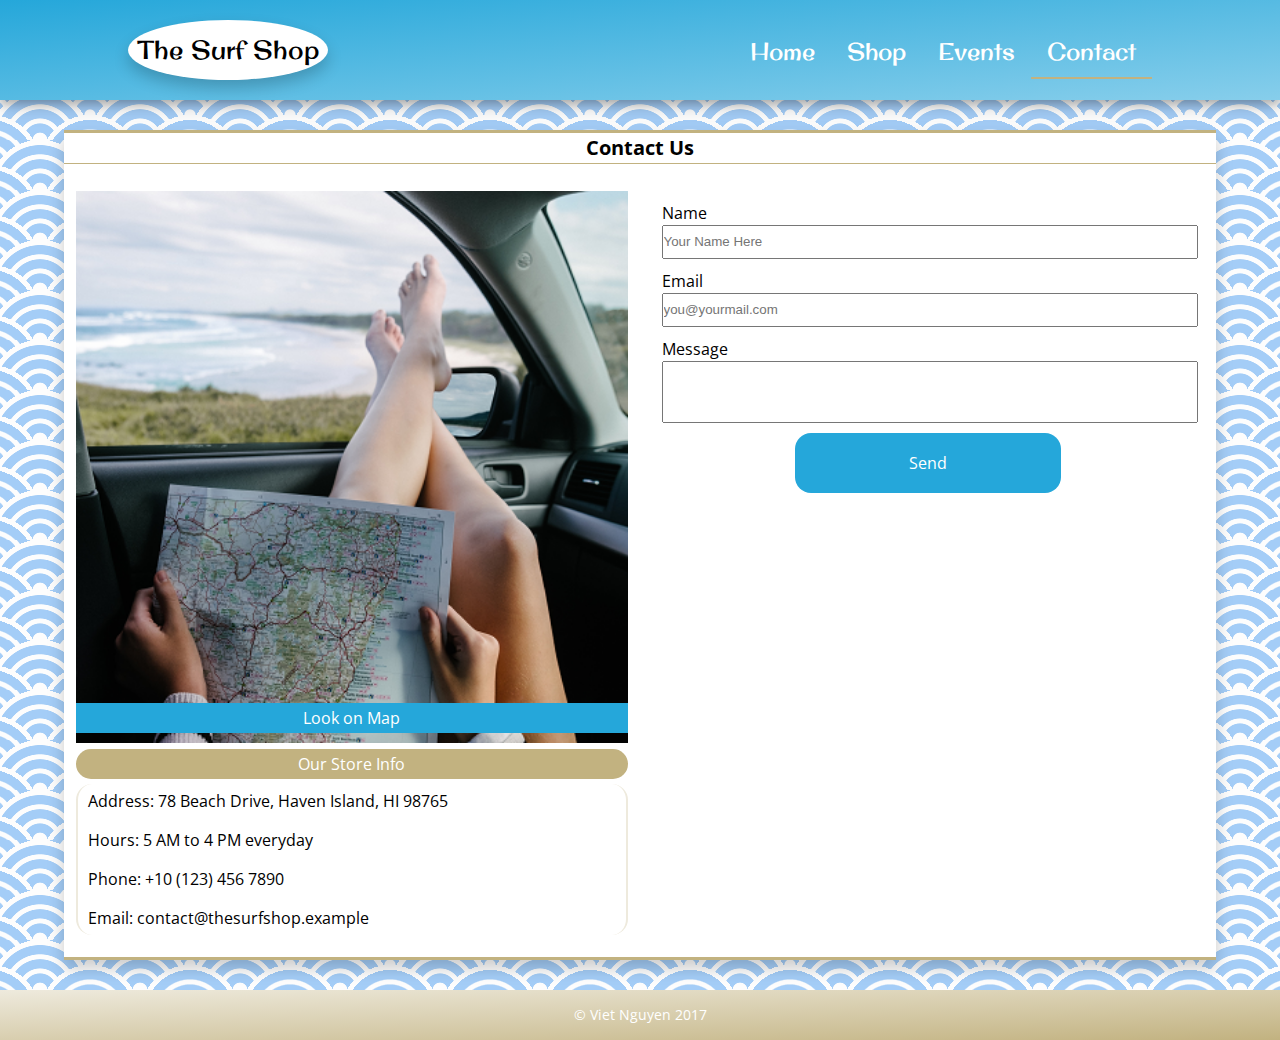
==== commit 606ea61d: "update read me file" ====
--- a/contact.html
+++ b/contact.html
@@ -4,7 +4,7 @@
 		<meta charset="utf-8"/>
 		<meta http-equiv="x-ua-compatible" content="ie=edge"/>
 		<meta name="viewport" content="width=device-width, initial-scale=1"/>
-		<link rel="stylesheet" type="text/css" href="http://meyerweb.com/eric/tools/css/reset/reset.css"/>
+		<link rel="stylesheet" type="text/css" href="assets/reset.css"/>
 		<link rel="stylesheet" type="text/css" href="assets/style.css"/>
 		<link rel="icon" type="image/png" href="assets/favicon.png"/>
 		<link href="https://fonts.googleapis.com/css?family=Open+Sans|Original+Surfer" rel="stylesheet">
